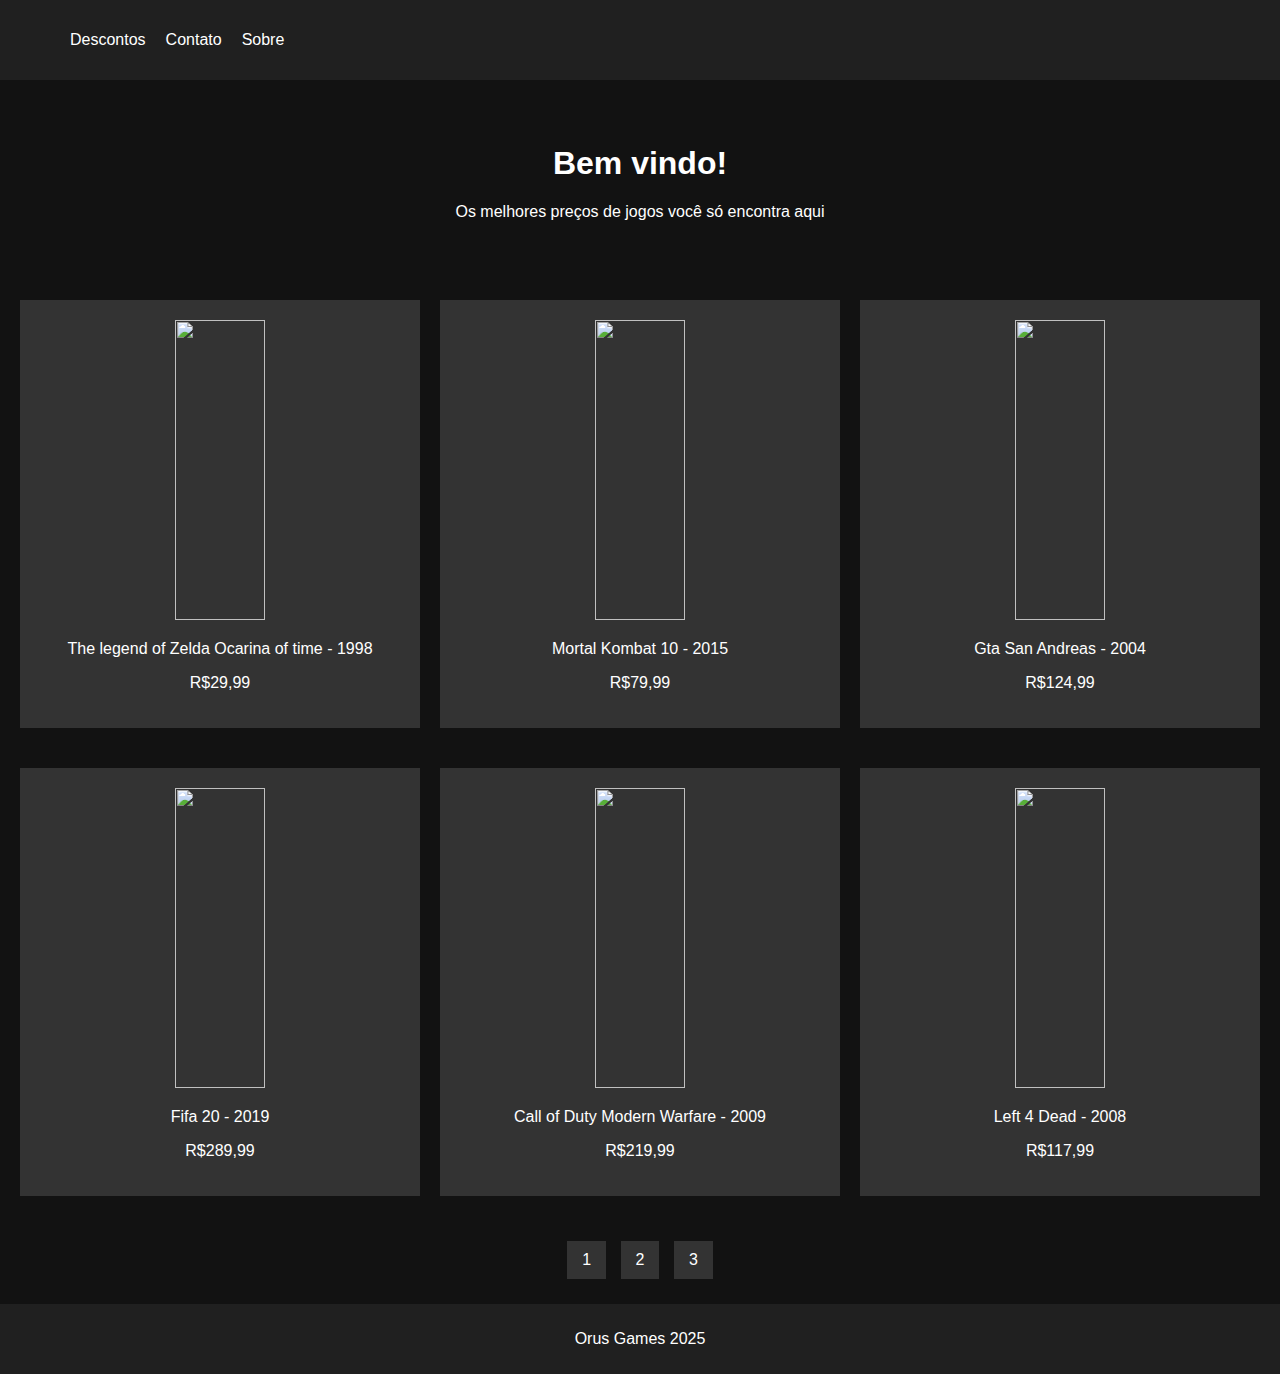
==== pagina1.html @ 6b46ad2f "Add files via upload" ====
<!DOCTYPE html>
<html lang="en">
<head>
    <meta charset="UTF-8">
    <meta name="viewport" content="width=device-width, initial-scale=1.0">
    <title>Orus Games</title>
    
    <link rel="stylesheet" href="pagina1.css">    

</head>
<body>
    <header>
        <nav>
            <ul>
                <li><a href="#">Descontos</a></li>
                <li><a href="contato.html">Contato</a></li>
                <li><a href="sobre.html">Sobre</a></li>
            </ul>
        </nav>
        <div class="logo">
            <a href="#">
                <img src="" height="70px">
            </a>
        </div>
    </header>
    
    <main>
        <section class="boasvindas">
            <div class="boasvindas-content">
                <h1>Bem vindo!</h1>
                <p>Os melhores preços de jogos você só encontra aqui</p>
            </div>
        </section>

        <section class="games-list">
            <div class="games">
                <div class="game-card">
                    <a href="#">
                        <img src="fotos-jogos/zelda.png" height="300px">
                    </a>

                    <p>The legend of Zelda Ocarina of time - 1998</p>
                    <p>R$29,99</p>

                </div>
                <div class="game-card">
                    <a href="#">
                        <img src="fotos-jogos/mkX.avif" height="300px" >
                    </a>

                    <p>Mortal Kombat 10 - 2015</p>
                    <p>R$79,99</p>

                </div>
                <div class="game-card">
                    <a href="#">
                        <img src="fotos-jogos/gta.png" height="300px">
                    </a>

                    <p>Gta San Andreas - 2004</p>
                    <p>R$124,99</p>

                </div>
            </div>
        </section>

        <section class="games-list">
            <div class="games">
                <div class="game-card">
                    <a href="#">
                        <img src="fotos-jogos/fifa.jpg" height="300px">
                    </a>

                    <p>Fifa 20 - 2019</p>
                    <p>R$289,99</p>
                </div>
    
                <div class="game-card">
                    <a href="#">
                        <img src="fotos-jogos/codmw2.jpg" height="300px">
                    </a>

                    <p>Call of Duty Modern Warfare - 2009</p>
                    <p>R$219,99</p>
                </div>
                <div class="game-card">
                    <a href="#">
                        <img src="fotos-jogos/l4d.jpg" height="300px">
                    </a>

                    <p>Left 4 Dead - 2008</p>
                    <p>R$117,99</p>
                </div>
            </div>
        </section>
    </main>

    <div class="pagination">
        <a href="pagina1.html"><button>1</button></a>
        <a href="pagina2.html"><button>2</button></a>
        <a href="pagina3.html"><button>3</button></a>
    </div>

    <footer>
        <p>Orus Games 2025</p>
    </footer>
</body>
</html>
---- pagina1.css ----
body {
    margin: 0; /* Remove a margem padrão ao redor do conteúdo da página.*/
    font-family: Arial, sans-serif; /*Define a fonte do corpo da página como Arial (ou uma fonte genérica sans-serif, caso não tenha Arial).*/
    background-color: #121212; /*Define a cor de fundo da página como um tom escuro de cinza/pretinho.*/
    color: white; /*Define a cor do texto para branco.*/
}

header {
    display: flex; /*Usa Flexbox para o layout no header, permitindo que os itens dentro dele sejam alinhados facilmente.*/
    justify-content: space-between; /*Coloca os elementos dentro do header de forma que haja um espaço máximo entre eles (logo e menu).*/
    align-items: center; /*Alinha os itens verticalmente ao centro.*/
    background-color: #202020; /*Define a cor de fundo do header como um tom de cinza escuro.*/
    padding: 15px 30px; /*Adiciona espaçamento interno ao header, com 15px de padding vertical e 30px horizontal.*/
}
    
nav {
    display: flex; /*Aplica Flexbox no nav, permitindo a distribuição dos itens dentro dele.*/
    gap: 2px; /*Define o espaço entre os itens do menu (pequeno espaço de 2px entre os links).*/
    flex: 2; /*Define que o nav deve ocupar 2/3 do espaço disponível, enquanto outros elementos no header (como a logo) podem ocupar o restante.*/
}
    
nav ul {
    list-style: none; /*Remove os marcadores de lista (bullet points) do menu.*/
    display: flex; /*Aplica Flexbox à lista de itens (ul), colocando-os em linha.*/
    gap: 20px; /*Define o espaço de 20px entre cada item do menu.*/
}
    
nav ul li a {
    color: white; /*Define a cor do texto do link como branco.*/
    text-decoration: none; /*Remove o sublinhado padrão dos links.*/
}

.boasvindas {
    height: 200px; /*Define a altura da seção de boas-vindas.*/
    display: flex; /*Aplica Flexbox para o alinhamento e centralização do conteúdo.*/
    align-items: center; /*Centraliza verticalmente o conteúdo dentro da seção.*/
    justify-content: center; /*Centraliza horizontalmente o conteúdo.*/
    text-align: center; /*Alinha o texto dentro da seção ao centro.*/
}

.games-list {
    padding: 20px; /*Adiciona um espaçamento interno de 20px dentro da seção de lista de jogos.*/
}

.games {
    display: flex; /*Aplica Flexbox à lista de jogos, organizando-os horizontalmente.*/
    gap: 20px; /*Adiciona um espaçamento de 20px entre as cartas de jogos.*/
}

.game-card {
    background-color: #333; /*Define a cor de fundo da carta de jogo como um tom de cinza escuro.*/
    padding: 20px; /*Adiciona 20px de espaçamento interno nas cartas de jogo.*/
    text-align: center; /*Centraliza o texto dentro da carta.*/
    flex: 1; /*Faz as cartas de jogo se ajustarem igualmente ao espaço disponível.*/
}

.game-card img {
    width: 50%; /*Define que a imagem ocupará 50% da largura da carta.*/
    transition: transform 0.3s ease-in-out; /*Define uma transição suave ao aplicar transformações na imagem (para animações de hover).*/
}

.game-card img:hover {
    transform: scale(1.1); /*Aumenta a imagem em 10% quando o mouse passa sobre ela.*/
}

.pagination {
    text-align: center; /*Centraliza o conteúdo da paginação.*/
    padding: 20px; /*Adiciona espaçamento interno ao redor da área de paginação.*/
}

.pagination button {
    background-color: #333; /*Define a cor de fundo do botão como cinza escuro.*/
    color: white; /*Define a cor do texto do botão como branco.*/
    border: none; /*Remove a borda padrão do botão.*/
    padding: 10px 15px; /*Define o espaçamento interno do botão.*/
    margin: 5px; /*Adiciona uma margem de 5px ao redor do botão.*/
    cursor: pointer; /*Muda o cursor para uma mãozinha quando o usuário passa o mouse sobre o botão.*/
    font-size: 16px; /*Define o tamanho da fonte no botão.*/
}

button:hover {
    background-color: lightblue; /* Muda a cor de fundo do botão para azul claro quando o mouse passa sobre ele.*/
}

footer {
    text-align: center; /*Centraliza o texto dentro do rodapé.*/
    padding: 10px; /*Adiciona espaçamento interno ao redor do rodapé.*/
    background-color: #202020; /*Define a cor de fundo do rodapé como cinza escuro.*/
}
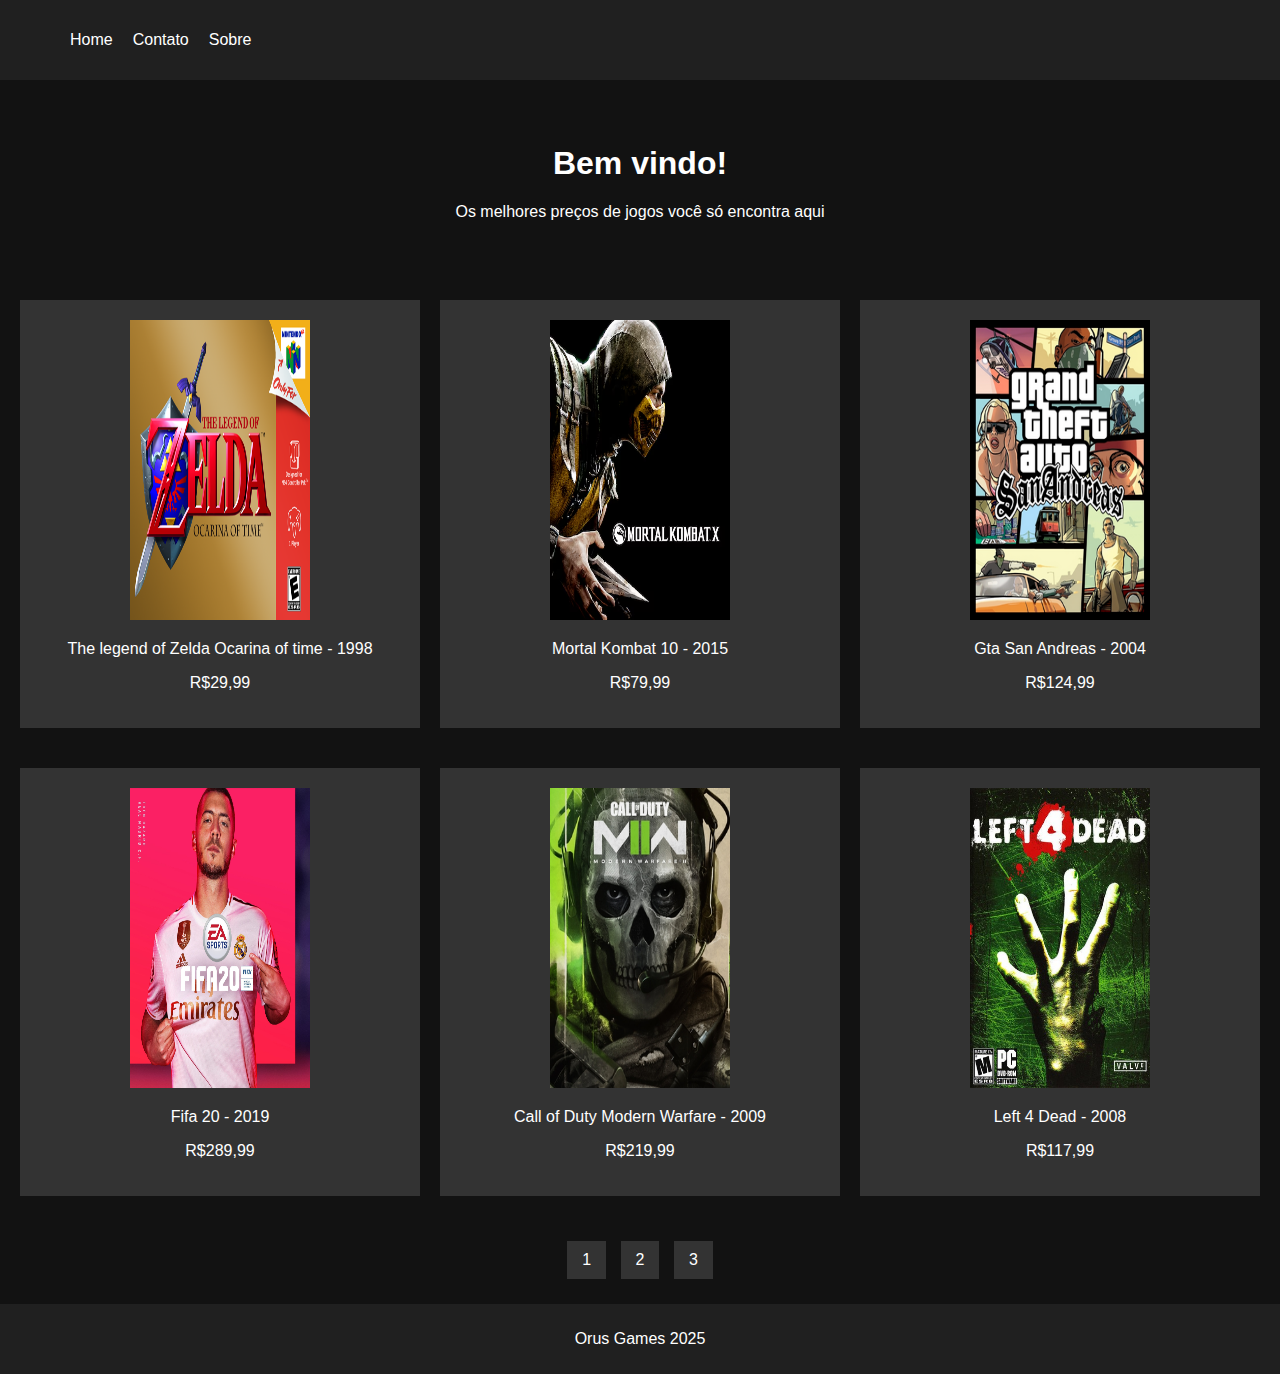
==== commit 7097eb45: "Update pagina1.html" ====
--- a/pagina1.html
+++ b/pagina1.html
@@ -12,16 +12,11 @@
     <header>
         <nav>
             <ul>
-                <li><a href="#">Descontos</a></li>
+                <li><a href="home.html">Home</a></li>
                 <li><a href="contato.html">Contato</a></li>
                 <li><a href="sobre.html">Sobre</a></li>
             </ul>
         </nav>
-        <div class="logo">
-            <a href="#">
-                <img src="" height="70px">
-            </a>
-        </div>
     </header>
     
     <main>
@@ -105,4 +100,4 @@
         <p>Orus Games 2025</p>
     </footer>
 </body>
-</html>+</html>
